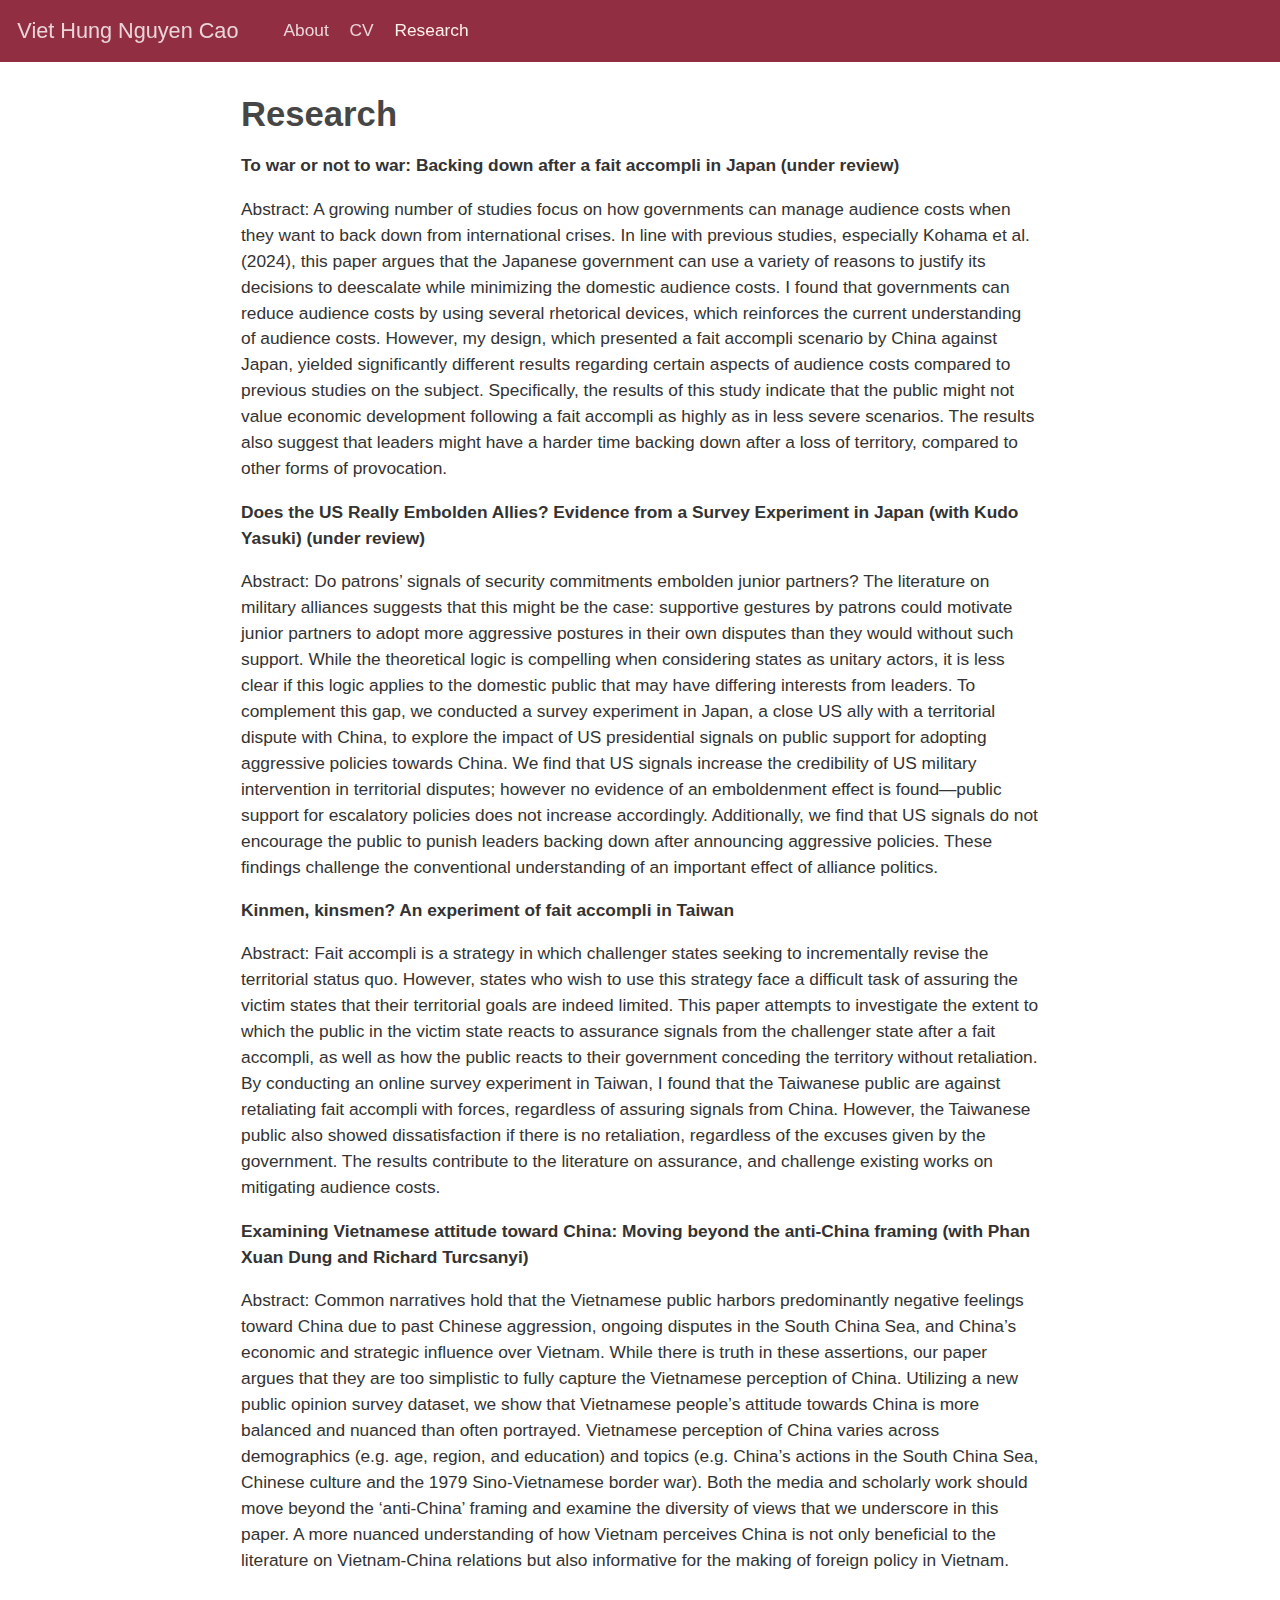
==== docs/research.html @ 2ecb8e29 "Update research.html" ====
<!DOCTYPE html>
<html xmlns="http://www.w3.org/1999/xhtml" lang="en" xml:lang="en"><head>

<meta charset="utf-8">
<meta name="generator" content="quarto-1.3.450">

<meta name="viewport" content="width=device-width, initial-scale=1.0, user-scalable=yes">


<title>Viet Hung Nguyen Cao - Research</title>
<style>
code{white-space: pre-wrap;}
span.smallcaps{font-variant: small-caps;}
div.columns{display: flex; gap: min(4vw, 1.5em);}
div.column{flex: auto; overflow-x: auto;}
div.hanging-indent{margin-left: 1.5em; text-indent: -1.5em;}
ul.task-list{list-style: none;}
ul.task-list li input[type="checkbox"] {
  width: 0.8em;
  margin: 0 0.8em 0.2em -1em; /* quarto-specific, see https://github.com/quarto-dev/quarto-cli/issues/4556 */ 
  vertical-align: middle;
}
</style>


<script src="site_libs/quarto-nav/quarto-nav.js"></script>
<script src="site_libs/quarto-nav/headroom.min.js"></script>
<script src="site_libs/clipboard/clipboard.min.js"></script>
<script src="site_libs/quarto-search/autocomplete.umd.js"></script>
<script src="site_libs/quarto-search/fuse.min.js"></script>
<script src="site_libs/quarto-search/quarto-search.js"></script>
<meta name="quarto:offset" content="./">
<script src="site_libs/quarto-html/quarto.js"></script>
<script src="site_libs/quarto-html/popper.min.js"></script>
<script src="site_libs/quarto-html/tippy.umd.min.js"></script>
<script src="site_libs/quarto-html/anchor.min.js"></script>
<link href="site_libs/quarto-html/tippy.css" rel="stylesheet">
<link href="site_libs/quarto-html/quarto-syntax-highlighting.css" rel="stylesheet" id="quarto-text-highlighting-styles">
<script src="site_libs/bootstrap/bootstrap.min.js"></script>
<link href="site_libs/bootstrap/bootstrap-icons.css" rel="stylesheet">
<link href="site_libs/bootstrap/bootstrap.min.css" rel="stylesheet" id="quarto-bootstrap" data-mode="light">
<script id="quarto-search-options" type="application/json">{
  "location": "navbar",
  "copy-button": false,
  "collapse-after": 3,
  "panel-placement": "end",
  "type": "overlay",
  "limit": 20,
  "language": {
    "search-no-results-text": "No results",
    "search-matching-documents-text": "matching documents",
    "search-copy-link-title": "Copy link to search",
    "search-hide-matches-text": "Hide additional matches",
    "search-more-match-text": "more match in this document",
    "search-more-matches-text": "more matches in this document",
    "search-clear-button-title": "Clear",
    "search-detached-cancel-button-title": "Cancel",
    "search-submit-button-title": "Submit",
    "search-label": "Search"
  }
}</script>


</head>

<body class="nav-fixed fullcontent">

<div id="quarto-search-results"></div>
  <header id="quarto-header" class="headroom fixed-top">
    <nav class="navbar navbar-expand-lg navbar-dark ">
      <div class="navbar-container container-fluid">
      <div class="navbar-brand-container">
    <a class="navbar-brand" href="./index.html">
    <span class="navbar-title">Viet Hung Nguyen Cao</span>
    </a>
  </div>
            <div id="quarto-search" class="" title="Search"></div>
          <button class="navbar-toggler" type="button" data-bs-toggle="collapse" data-bs-target="#navbarCollapse" aria-controls="navbarCollapse" aria-expanded="false" aria-label="Toggle navigation" onclick="if (window.quartoToggleHeadroom) { window.quartoToggleHeadroom(); }">
  <span class="navbar-toggler-icon"></span>
</button>
          <div class="collapse navbar-collapse" id="navbarCollapse">
            <ul class="navbar-nav navbar-nav-scroll me-auto">
  <li class="nav-item">
    <a class="nav-link" href="./index.html" rel="" target="">
 <span class="menu-text">About</span></a>
  </li>  
  <li class="nav-item">
    <a class="nav-link" href="./CV.html" rel="" target="">
 <span class="menu-text">CV</span></a>
  </li>  
  <li class="nav-item">
    <a class="nav-link active" href="./research.html" rel="" target="" aria-current="page">
 <span class="menu-text">Research</span></a>
  </li>  
</ul>
            <div class="quarto-navbar-tools ms-auto">
</div>
          </div> <!-- /navcollapse -->
      </div> <!-- /container-fluid -->
    </nav>
</header>
<!-- content -->
<div id="quarto-content" class="quarto-container page-columns page-rows-contents page-layout-article page-navbar">
<!-- sidebar -->
<!-- margin-sidebar -->
    
<!-- main -->
<main class="content" id="quarto-document-content">

<header id="title-block-header" class="quarto-title-block default">
<div class="quarto-title">
<h1 class="title">Research</h1>
</div>



<div class="quarto-title-meta">

    
  
    
  </div>
  

</header>

<p><strong>To war or not to war: Backing down after a fait accompli in Japan (under review)</strong></p>
<p>Abstract: A growing number of studies focus on how governments can manage audience costs when they want to back down from international crises. In line with previous studies, especially Kohama et al. (2024), this paper argues that the Japanese government can use a variety of reasons to justify its decisions to deescalate while minimizing the domestic audience costs. I found that governments can reduce audience costs by using several rhetorical devices, which reinforces the current understanding of audience costs. However, my design, which presented a fait accompli scenario by China against Japan, yielded significantly different results regarding certain aspects of audience costs compared to previous studies on the subject. Specifically, the results of this study indicate that the public might not value economic development following a fait accompli as highly as in less severe scenarios. The results also suggest that leaders might have a harder time backing down after a loss of territory, compared to other forms of provocation.</p>
<p><strong>Does the US Really Embolden Allies? Evidence from a Survey Experiment in Japan (with Kudo Yasuki) (under review)</strong><p>
<p>Abstract: Do patrons’ signals of security commitments embolden junior partners? The literature on military alliances suggests that this might be the case: supportive gestures by patrons could motivate junior partners to adopt more aggressive postures in their own disputes than they would without such support. While the theoretical logic is compelling when considering states as unitary actors, it is less clear if this logic applies to the domestic public that may have differing interests from leaders. To complement this gap, we conducted a survey experiment in Japan, a close US ally with a territorial dispute with China, to explore the impact of US presidential signals on public support for adopting aggressive policies towards China. We find that US signals increase the credibility of US military intervention in territorial disputes; however no evidence of an emboldenment effect is found—public support for escalatory policies does not increase accordingly. Additionally, we find that US signals do not encourage the public to punish leaders backing down after announcing aggressive policies. These findings challenge the conventional understanding of an important effect of alliance politics.<p>
<p><strong>Kinmen, kinsmen? An experiment of fait accompli in Taiwan</strong><p>
<p>Abstract: Fait accompli is a strategy in which challenger states seeking to incrementally revise the territorial status quo. However, states who wish to use this strategy face a difficult task of assuring the victim states that their territorial goals are indeed limited. This paper attempts to investigate the extent to which the public in the victim state reacts to assurance signals from the challenger state after a fait accompli, as well as how the public reacts to their government conceding the territory without retaliation. By conducting an online survey experiment in Taiwan, I found that the Taiwanese public are against retaliating fait accompli with forces, regardless of assuring signals from China. However, the Taiwanese public also showed dissatisfaction if there is no retaliation, regardless of the excuses given by the government. The results contribute to the literature on assurance, and challenge existing works on mitigating audience costs.<p>  
<p><strong>Examining Vietnamese attitude toward China: Moving beyond the anti-China framing (with Phan Xuan Dung and Richard Turcsanyi)</strong></p>
<p>Abstract: Common narratives hold that the Vietnamese public harbors predominantly negative feelings toward China due to past Chinese aggression, ongoing disputes in the South China Sea, and China’s economic and strategic influence over Vietnam. While there is truth in these assertions, our paper argues that they are too simplistic to fully capture the Vietnamese perception of China. Utilizing a new public opinion survey dataset, we show that Vietnamese people’s attitude towards China is more balanced and nuanced than often portrayed. Vietnamese perception of China varies across demographics (e.g.&nbsp;age, region, and education) and topics (e.g.&nbsp;China’s actions in the South China Sea, Chinese culture and the 1979 Sino-Vietnamese border war). Both the media and scholarly work should move beyond the ‘anti-China’ framing and examine the diversity of views that we underscore in this paper. A more nuanced understanding of how Vietnam perceives China is not only beneficial to the literature on Vietnam-China relations but also informative for the making of foreign policy in Vietnam.</p>



</main> <!-- /main -->
<script id="quarto-html-after-body" type="application/javascript">
window.document.addEventListener("DOMContentLoaded", function (event) {
  const toggleBodyColorMode = (bsSheetEl) => {
    const mode = bsSheetEl.getAttribute("data-mode");
    const bodyEl = window.document.querySelector("body");
    if (mode === "dark") {
      bodyEl.classList.add("quarto-dark");
      bodyEl.classList.remove("quarto-light");
    } else {
      bodyEl.classList.add("quarto-light");
      bodyEl.classList.remove("quarto-dark");
    }
  }
  const toggleBodyColorPrimary = () => {
    const bsSheetEl = window.document.querySelector("link#quarto-bootstrap");
    if (bsSheetEl) {
      toggleBodyColorMode(bsSheetEl);
    }
  }
  toggleBodyColorPrimary();  
  const icon = "";
  const anchorJS = new window.AnchorJS();
  anchorJS.options = {
    placement: 'right',
    icon: icon
  };
  anchorJS.add('.anchored');
  const isCodeAnnotation = (el) => {
    for (const clz of el.classList) {
      if (clz.startsWith('code-annotation-')) {                     
        return true;
      }
    }
    return false;
  }
  const clipboard = new window.ClipboardJS('.code-copy-button', {
    text: function(trigger) {
      const codeEl = trigger.previousElementSibling.cloneNode(true);
      for (const childEl of codeEl.children) {
        if (isCodeAnnotation(childEl)) {
          childEl.remove();
        }
      }
      return codeEl.innerText;
    }
  });
  clipboard.on('success', function(e) {
    // button target
    const button = e.trigger;
    // don't keep focus
    button.blur();
    // flash "checked"
    button.classList.add('code-copy-button-checked');
    var currentTitle = button.getAttribute("title");
    button.setAttribute("title", "Copied!");
    let tooltip;
    if (window.bootstrap) {
      button.setAttribute("data-bs-toggle", "tooltip");
      button.setAttribute("data-bs-placement", "left");
      button.setAttribute("data-bs-title", "Copied!");
      tooltip = new bootstrap.Tooltip(button, 
        { trigger: "manual", 
          customClass: "code-copy-button-tooltip",
          offset: [0, -8]});
      tooltip.show();    
    }
    setTimeout(function() {
      if (tooltip) {
        tooltip.hide();
        button.removeAttribute("data-bs-title");
        button.removeAttribute("data-bs-toggle");
        button.removeAttribute("data-bs-placement");
      }
      button.setAttribute("title", currentTitle);
      button.classList.remove('code-copy-button-checked');
    }, 1000);
    // clear code selection
    e.clearSelection();
  });
  function tippyHover(el, contentFn) {
    const config = {
      allowHTML: true,
      content: contentFn,
      maxWidth: 500,
      delay: 100,
      arrow: false,
      appendTo: function(el) {
          return el.parentElement;
      },
      interactive: true,
      interactiveBorder: 10,
      theme: 'quarto',
      placement: 'bottom-start'
    };
    window.tippy(el, config); 
  }
  const noterefs = window.document.querySelectorAll('a[role="doc-noteref"]');
  for (var i=0; i<noterefs.length; i++) {
    const ref = noterefs[i];
    tippyHover(ref, function() {
      // use id or data attribute instead here
      let href = ref.getAttribute('data-footnote-href') || ref.getAttribute('href');
      try { href = new URL(href).hash; } catch {}
      const id = href.replace(/^#\/?/, "");
      const note = window.document.getElementById(id);
      return note.innerHTML;
    });
  }
      let selectedAnnoteEl;
      const selectorForAnnotation = ( cell, annotation) => {
        let cellAttr = 'data-code-cell="' + cell + '"';
        let lineAttr = 'data-code-annotation="' +  annotation + '"';
        const selector = 'span[' + cellAttr + '][' + lineAttr + ']';
        return selector;
      }
      const selectCodeLines = (annoteEl) => {
        const doc = window.document;
        const targetCell = annoteEl.getAttribute("data-target-cell");
        const targetAnnotation = annoteEl.getAttribute("data-target-annotation");
        const annoteSpan = window.document.querySelector(selectorForAnnotation(targetCell, targetAnnotation));
        const lines = annoteSpan.getAttribute("data-code-lines").split(",");
        const lineIds = lines.map((line) => {
          return targetCell + "-" + line;
        })
        let top = null;
        let height = null;
        let parent = null;
        if (lineIds.length > 0) {
            //compute the position of the single el (top and bottom and make a div)
            const el = window.document.getElementById(lineIds[0]);
            top = el.offsetTop;
            height = el.offsetHeight;
            parent = el.parentElement.parentElement;
          if (lineIds.length > 1) {
            const lastEl = window.document.getElementById(lineIds[lineIds.length - 1]);
            const bottom = lastEl.offsetTop + lastEl.offsetHeight;
            height = bottom - top;
          }
          if (top !== null && height !== null && parent !== null) {
            // cook up a div (if necessary) and position it 
            let div = window.document.getElementById("code-annotation-line-highlight");
            if (div === null) {
              div = window.document.createElement("div");
              div.setAttribute("id", "code-annotation-line-highlight");
              div.style.position = 'absolute';
              parent.appendChild(div);
            }
            div.style.top = top - 2 + "px";
            div.style.height = height + 4 + "px";
            let gutterDiv = window.document.getElementById("code-annotation-line-highlight-gutter");
            if (gutterDiv === null) {
              gutterDiv = window.document.createElement("div");
              gutterDiv.setAttribute("id", "code-annotation-line-highlight-gutter");
              gutterDiv.style.position = 'absolute';
              const codeCell = window.document.getElementById(targetCell);
              const gutter = codeCell.querySelector('.code-annotation-gutter');
              gutter.appendChild(gutterDiv);
            }
            gutterDiv.style.top = top - 2 + "px";
            gutterDiv.style.height = height + 4 + "px";
          }
          selectedAnnoteEl = annoteEl;
        }
      };
      const unselectCodeLines = () => {
        const elementsIds = ["code-annotation-line-highlight", "code-annotation-line-highlight-gutter"];
        elementsIds.forEach((elId) => {
          const div = window.document.getElementById(elId);
          if (div) {
            div.remove();
          }
        });
        selectedAnnoteEl = undefined;
      };
      // Attach click handler to the DT
      const annoteDls = window.document.querySelectorAll('dt[data-target-cell]');
      for (const annoteDlNode of annoteDls) {
        annoteDlNode.addEventListener('click', (event) => {
          const clickedEl = event.target;
          if (clickedEl !== selectedAnnoteEl) {
            unselectCodeLines();
            const activeEl = window.document.querySelector('dt[data-target-cell].code-annotation-active');
            if (activeEl) {
              activeEl.classList.remove('code-annotation-active');
            }
            selectCodeLines(clickedEl);
            clickedEl.classList.add('code-annotation-active');
          } else {
            // Unselect the line
            unselectCodeLines();
            clickedEl.classList.remove('code-annotation-active');
          }
        });
      }
  const findCites = (el) => {
    const parentEl = el.parentElement;
    if (parentEl) {
      const cites = parentEl.dataset.cites;
      if (cites) {
        return {
          el,
          cites: cites.split(' ')
        };
      } else {
        return findCites(el.parentElement)
      }
    } else {
      return undefined;
    }
  };
  var bibliorefs = window.document.querySelectorAll('a[role="doc-biblioref"]');
  for (var i=0; i<bibliorefs.length; i++) {
    const ref = bibliorefs[i];
    const citeInfo = findCites(ref);
    if (citeInfo) {
      tippyHover(citeInfo.el, function() {
        var popup = window.document.createElement('div');
        citeInfo.cites.forEach(function(cite) {
          var citeDiv = window.document.createElement('div');
          citeDiv.classList.add('hanging-indent');
          citeDiv.classList.add('csl-entry');
          var biblioDiv = window.document.getElementById('ref-' + cite);
          if (biblioDiv) {
            citeDiv.innerHTML = biblioDiv.innerHTML;
          }
          popup.appendChild(citeDiv);
        });
        return popup.innerHTML;
      });
    }
  }
});
</script>
</div> <!-- /content -->



</body></html>
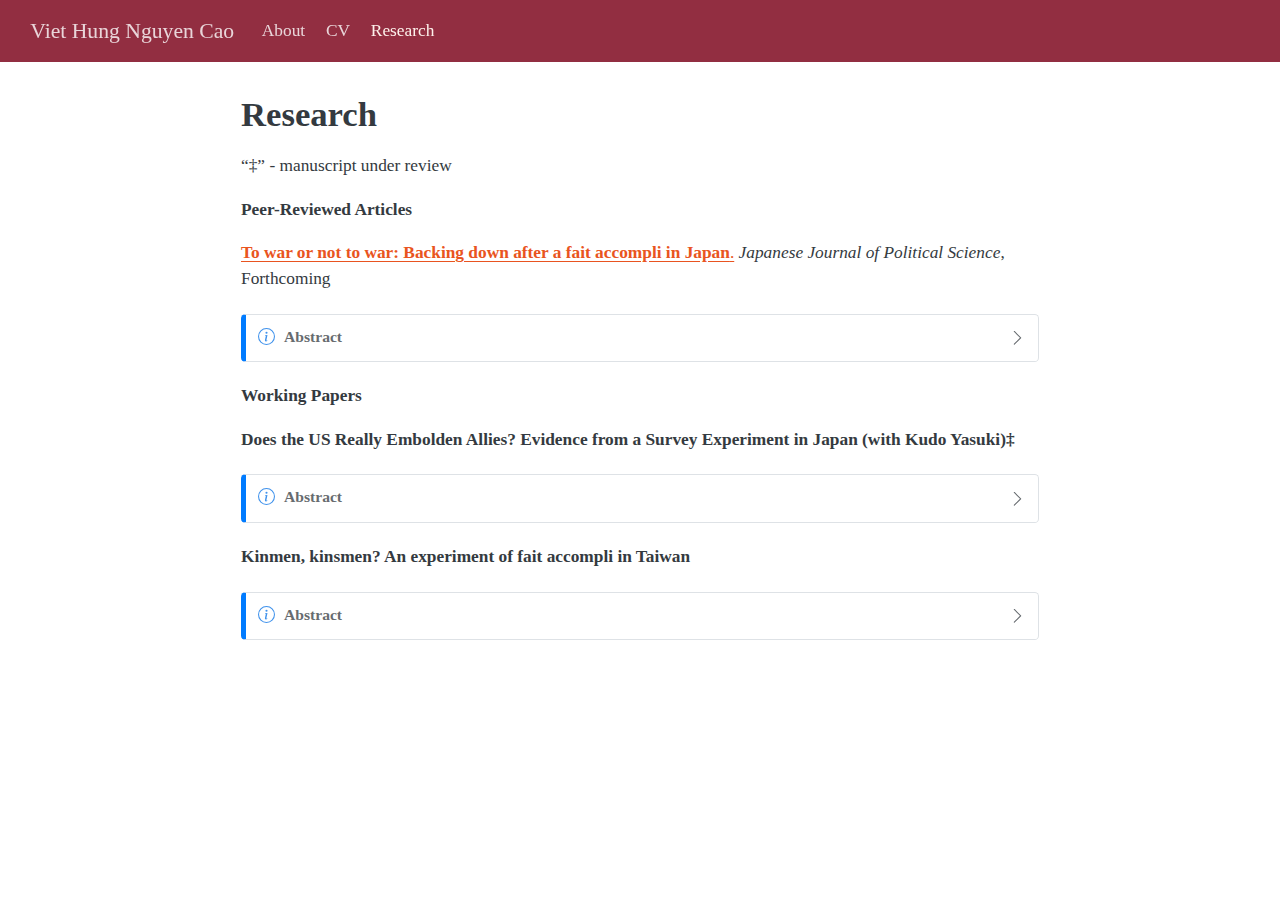
==== commit 45e27247: "message" ====
--- a/docs/research.html
+++ b/docs/research.html
@@ -2,12 +2,12 @@
 <html xmlns="http://www.w3.org/1999/xhtml" lang="en" xml:lang="en"><head>
 
 <meta charset="utf-8">
-<meta name="generator" content="quarto-1.3.450">
+<meta name="generator" content="quarto-1.5.57">
 
 <meta name="viewport" content="width=device-width, initial-scale=1.0, user-scalable=yes">
 
 
-<title>Viet Hung Nguyen Cao - Research</title>
+<title>Research – Viet Hung Nguyen Cao</title>
 <style>
 code{white-space: pre-wrap;}
 span.smallcaps{font-variant: small-caps;}
@@ -45,7 +45,13 @@
   "collapse-after": 3,
   "panel-placement": "end",
   "type": "overlay",
-  "limit": 20,
+  "limit": 50,
+  "keyboard-shortcut": [
+    "f",
+    "/",
+    "s"
+  ],
+  "show-item-context": false,
   "language": {
     "search-no-results-text": "No results",
     "search-matching-documents-text": "matching documents",
@@ -54,6 +60,7 @@
     "search-more-match-text": "more match in this document",
     "search-more-matches-text": "more matches in this document",
     "search-clear-button-title": "Clear",
+    "search-text-placeholder": "",
     "search-detached-cancel-button-title": "Cancel",
     "search-submit-button-title": "Submit",
     "search-label": "Search"
@@ -67,35 +74,35 @@
 
 <div id="quarto-search-results"></div>
   <header id="quarto-header" class="headroom fixed-top">
-    <nav class="navbar navbar-expand-lg navbar-dark ">
+    <nav class="navbar navbar-expand-lg " data-bs-theme="dark">
       <div class="navbar-container container-fluid">
-      <div class="navbar-brand-container">
+      <div class="navbar-brand-container mx-auto">
     <a class="navbar-brand" href="./index.html">
     <span class="navbar-title">Viet Hung Nguyen Cao</span>
     </a>
   </div>
             <div id="quarto-search" class="" title="Search"></div>
-          <button class="navbar-toggler" type="button" data-bs-toggle="collapse" data-bs-target="#navbarCollapse" aria-controls="navbarCollapse" aria-expanded="false" aria-label="Toggle navigation" onclick="if (window.quartoToggleHeadroom) { window.quartoToggleHeadroom(); }">
+          <button class="navbar-toggler" type="button" data-bs-toggle="collapse" data-bs-target="#navbarCollapse" aria-controls="navbarCollapse" role="menu" aria-expanded="false" aria-label="Toggle navigation" onclick="if (window.quartoToggleHeadroom) { window.quartoToggleHeadroom(); }">
   <span class="navbar-toggler-icon"></span>
 </button>
           <div class="collapse navbar-collapse" id="navbarCollapse">
             <ul class="navbar-nav navbar-nav-scroll me-auto">
   <li class="nav-item">
-    <a class="nav-link" href="./index.html" rel="" target="">
- <span class="menu-text">About</span></a>
+    <a class="nav-link" href="./index.html"> 
+<span class="menu-text">About</span></a>
   </li>  
   <li class="nav-item">
-    <a class="nav-link" href="./CV.html" rel="" target="">
- <span class="menu-text">CV</span></a>
+    <a class="nav-link" href="./CV.html"> 
+<span class="menu-text">CV</span></a>
   </li>  
   <li class="nav-item">
-    <a class="nav-link active" href="./research.html" rel="" target="" aria-current="page">
- <span class="menu-text">Research</span></a>
+    <a class="nav-link active" href="./research.html" aria-current="page"> 
+<span class="menu-text">Research</span></a>
   </li>  
 </ul>
-            <div class="quarto-navbar-tools ms-auto">
-</div>
           </div> <!-- /navcollapse -->
+            <div class="quarto-navbar-tools">
+</div>
       </div> <!-- /container-fluid -->
     </nav>
 </header>
@@ -122,16 +129,64 @@
   </div>
   
 
+
 </header>
 
-<p><strong>To war or not to war: Backing down after a fait accompli in Japan (under review)</strong></p>
-<p>Abstract: A growing number of studies focus on how governments can manage audience costs when they want to back down from international crises. In line with previous studies, especially Kohama et al. (2024), this paper argues that the Japanese government can use a variety of reasons to justify its decisions to deescalate while minimizing the domestic audience costs. I found that governments can reduce audience costs by using several rhetorical devices, which reinforces the current understanding of audience costs. However, my design, which presented a fait accompli scenario by China against Japan, yielded significantly different results regarding certain aspects of audience costs compared to previous studies on the subject. Specifically, the results of this study indicate that the public might not value economic development following a fait accompli as highly as in less severe scenarios. The results also suggest that leaders might have a harder time backing down after a loss of territory, compared to other forms of provocation.</p>
-<p><strong>Does the US Really Embolden Allies? Evidence from a Survey Experiment in Japan (with Kudo Yasuki) (under review)</strong><p>
-<p>Abstract: Do patrons’ signals of security commitments embolden junior partners? The literature on military alliances suggests that this might be the case: supportive gestures by patrons could motivate junior partners to adopt more aggressive postures in their own disputes than they would without such support. While the theoretical logic is compelling when considering states as unitary actors, it is less clear if this logic applies to the domestic public that may have differing interests from leaders. To complement this gap, we conducted a survey experiment in Japan, a close US ally with a territorial dispute with China, to explore the impact of US presidential signals on public support for adopting aggressive policies towards China. We find that US signals increase the credibility of US military intervention in territorial disputes; however no evidence of an emboldenment effect is found—public support for escalatory policies does not increase accordingly. Additionally, we find that US signals do not encourage the public to punish leaders backing down after announcing aggressive policies. These findings challenge the conventional understanding of an important effect of alliance politics.<p>
-<p><strong>Kinmen, kinsmen? An experiment of fait accompli in Taiwan</strong><p>
-<p>Abstract: Fait accompli is a strategy in which challenger states seeking to incrementally revise the territorial status quo. However, states who wish to use this strategy face a difficult task of assuring the victim states that their territorial goals are indeed limited. This paper attempts to investigate the extent to which the public in the victim state reacts to assurance signals from the challenger state after a fait accompli, as well as how the public reacts to their government conceding the territory without retaliation. By conducting an online survey experiment in Taiwan, I found that the Taiwanese public are against retaliating fait accompli with forces, regardless of assuring signals from China. However, the Taiwanese public also showed dissatisfaction if there is no retaliation, regardless of the excuses given by the government. The results contribute to the literature on assurance, and challenge existing works on mitigating audience costs.<p>  
-<p><strong>Examining Vietnamese attitude toward China: Moving beyond the anti-China framing (with Phan Xuan Dung and Richard Turcsanyi)</strong></p>
-<p>Abstract: Common narratives hold that the Vietnamese public harbors predominantly negative feelings toward China due to past Chinese aggression, ongoing disputes in the South China Sea, and China’s economic and strategic influence over Vietnam. While there is truth in these assertions, our paper argues that they are too simplistic to fully capture the Vietnamese perception of China. Utilizing a new public opinion survey dataset, we show that Vietnamese people’s attitude towards China is more balanced and nuanced than often portrayed. Vietnamese perception of China varies across demographics (e.g.&nbsp;age, region, and education) and topics (e.g.&nbsp;China’s actions in the South China Sea, Chinese culture and the 1979 Sino-Vietnamese border war). Both the media and scholarly work should move beyond the ‘anti-China’ framing and examine the diversity of views that we underscore in this paper. A more nuanced understanding of how Vietnam perceives China is not only beneficial to the literature on Vietnam-China relations but also informative for the making of foreign policy in Vietnam.</p>
+
+<p>“‡” - manuscript under review</p>
+<p><strong>Peer-Reviewed Articles</strong></p>
+<p><a href="https://www.cambridge.org/core/journals/japanese-journal-of-political-science/article/to-war-or-not-to-war-backing-down-after-a-fait-accompli-in-japan/6938A9409CD00FB9D9929D87B4CC5216"><strong>To war or not to war: Backing down after a fait accompli in Japan</strong>.</a> <em>Japanese Journal of Political Science</em>, Forthcoming</p>
+<div class="callout callout-style-simple callout-note callout-titled">
+<div class="callout-header d-flex align-content-center" data-bs-toggle="collapse" data-bs-target=".callout-1-contents" aria-controls="callout-1" aria-expanded="false" aria-label="Toggle callout">
+<div class="callout-icon-container">
+<i class="callout-icon"></i>
+</div>
+<div class="callout-title-container flex-fill">
+Abstract
+</div>
+<div class="callout-btn-toggle d-inline-block border-0 py-1 ps-1 pe-0 float-end"><i class="callout-toggle"></i></div>
+</div>
+<div id="callout-1" class="callout-1-contents callout-collapse collapse">
+<div class="callout-body-container callout-body">
+<p>A growing number of studies focus on how governments can manage audience costs when they want to back down from international crises. In line with previous studies, especially Kohama et al.&nbsp;(2024), this paper argues that the Japanese government can use a variety of reasons to justify its decisions to deescalate while minimizing the domestic audience costs. I found that governments can reduce audience costs by using several rhetorical devices, which reinforces the current understanding of audience costs. However, my design, which presented a fait accompli scenario by China against Japan, yielded significantly different results regarding certain aspects of audience costs compared to previous studies on the subject. Specifically, the results of this study indicate that the public might not value economic development following a fait accompli as highly as in less severe scenarios. The results also suggest that leaders might have a harder time backing down after a loss of territory, compared to other forms of provocation.</p>
+</div>
+</div>
+</div>
+<p><strong>Working Papers</strong></p>
+<p><strong>Does the US Really Embolden Allies? Evidence from a Survey Experiment in Japan (with Kudo Yasuki)‡</strong></p>
+<div class="callout callout-style-simple callout-note callout-titled">
+<div class="callout-header d-flex align-content-center" data-bs-toggle="collapse" data-bs-target=".callout-2-contents" aria-controls="callout-2" aria-expanded="false" aria-label="Toggle callout">
+<div class="callout-icon-container">
+<i class="callout-icon"></i>
+</div>
+<div class="callout-title-container flex-fill">
+Abstract
+</div>
+<div class="callout-btn-toggle d-inline-block border-0 py-1 ps-1 pe-0 float-end"><i class="callout-toggle"></i></div>
+</div>
+<div id="callout-2" class="callout-2-contents callout-collapse collapse">
+<div class="callout-body-container callout-body">
+<p>Abstract: Do patrons’ signals of security commitments embolden junior partners? The literature on military alliances suggests that this might be the case: supportive gestures by patrons could motivate junior partners to adopt more aggressive postures in their own disputes than they would without such support. While the theoretical logic is compelling when considering states as unitary actors, it is less clear if this logic applies to the domestic public that may have differing interests from leaders. To complement this gap, we conducted a survey experiment in Japan, a close US ally with a territorial dispute with China, to explore the impact of US presidential signals on public support for adopting aggressive policies towards China. We find that US signals increase the credibility of US military intervention in territorial disputes; however no evidence of an emboldenment effect is found—public support for escalatory policies does not increase accordingly. Additionally, we find that US signals do not encourage the public to punish leaders backing down after announcing aggressive policies. These findings challenge the conventional understanding of an important effect of alliance politics.</p>
+</div>
+</div>
+</div>
+<p><strong>Kinmen, kinsmen? An experiment of fait accompli in Taiwan</strong></p>
+<div class="callout callout-style-simple callout-note callout-titled">
+<div class="callout-header d-flex align-content-center" data-bs-toggle="collapse" data-bs-target=".callout-3-contents" aria-controls="callout-3" aria-expanded="false" aria-label="Toggle callout">
+<div class="callout-icon-container">
+<i class="callout-icon"></i>
+</div>
+<div class="callout-title-container flex-fill">
+Abstract
+</div>
+<div class="callout-btn-toggle d-inline-block border-0 py-1 ps-1 pe-0 float-end"><i class="callout-toggle"></i></div>
+</div>
+<div id="callout-3" class="callout-3-contents callout-collapse collapse">
+<div class="callout-body-container callout-body">
+<p>Fait accompli is a strategy in which challenger states seeking to incrementally revise the territorial status quo. However, states who wish to use this strategy face a difficult task of assuring the victim states that their territorial goals are indeed limited. This paper attempts to investigate the extent to which the public in the victim state reacts to assurance signals from the challenger state after a fait accompli, as well as how the public reacts to their government conceding the territory without retaliation. By conducting an online survey experiment in Taiwan, I found that the Taiwanese public are against retaliating fait accompli with forces, regardless of assuring signals from China. However, the Taiwanese public also showed dissatisfaction if there is no retaliation, regardless of the excuses given by the government. The results contribute to the literature on assurance, and challenge existing works on mitigating audience costs.</p>
+</div>
+</div>
+</div>
 
 
 
@@ -171,18 +226,7 @@
     }
     return false;
   }
-  const clipboard = new window.ClipboardJS('.code-copy-button', {
-    text: function(trigger) {
-      const codeEl = trigger.previousElementSibling.cloneNode(true);
-      for (const childEl of codeEl.children) {
-        if (isCodeAnnotation(childEl)) {
-          childEl.remove();
-        }
-      }
-      return codeEl.innerText;
-    }
-  });
-  clipboard.on('success', function(e) {
+  const onCopySuccess = function(e) {
     // button target
     const button = e.trigger;
     // don't keep focus
@@ -214,11 +258,50 @@
     }, 1000);
     // clear code selection
     e.clearSelection();
+  }
+  const getTextToCopy = function(trigger) {
+      const codeEl = trigger.previousElementSibling.cloneNode(true);
+      for (const childEl of codeEl.children) {
+        if (isCodeAnnotation(childEl)) {
+          childEl.remove();
+        }
+      }
+      return codeEl.innerText;
+  }
+  const clipboard = new window.ClipboardJS('.code-copy-button:not([data-in-quarto-modal])', {
+    text: getTextToCopy
   });
-  function tippyHover(el, contentFn) {
+  clipboard.on('success', onCopySuccess);
+  if (window.document.getElementById('quarto-embedded-source-code-modal')) {
+    // For code content inside modals, clipBoardJS needs to be initialized with a container option
+    // TODO: Check when it could be a function (https://github.com/zenorocha/clipboard.js/issues/860)
+    const clipboardModal = new window.ClipboardJS('.code-copy-button[data-in-quarto-modal]', {
+      text: getTextToCopy,
+      container: window.document.getElementById('quarto-embedded-source-code-modal')
+    });
+    clipboardModal.on('success', onCopySuccess);
+  }
+    var localhostRegex = new RegExp(/^(?:http|https):\/\/localhost\:?[0-9]*\//);
+    var mailtoRegex = new RegExp(/^mailto:/);
+      var filterRegex = new RegExp('/' + window.location.host + '/');
+    var isInternal = (href) => {
+        return filterRegex.test(href) || localhostRegex.test(href) || mailtoRegex.test(href);
+    }
+    // Inspect non-navigation links and adorn them if external
+ 	var links = window.document.querySelectorAll('a[href]:not(.nav-link):not(.navbar-brand):not(.toc-action):not(.sidebar-link):not(.sidebar-item-toggle):not(.pagination-link):not(.no-external):not([aria-hidden]):not(.dropdown-item):not(.quarto-navigation-tool):not(.about-link)');
+    for (var i=0; i<links.length; i++) {
+      const link = links[i];
+      if (!isInternal(link.href)) {
+        // undo the damage that might have been done by quarto-nav.js in the case of
+        // links that we want to consider external
+        if (link.dataset.originalHref !== undefined) {
+          link.href = link.dataset.originalHref;
+        }
+      }
+    }
+  function tippyHover(el, contentFn, onTriggerFn, onUntriggerFn) {
     const config = {
       allowHTML: true,
-      content: contentFn,
       maxWidth: 500,
       delay: 100,
       arrow: false,
@@ -228,8 +311,17 @@
       interactive: true,
       interactiveBorder: 10,
       theme: 'quarto',
-      placement: 'bottom-start'
+      placement: 'bottom-start',
     };
+    if (contentFn) {
+      config.content = contentFn;
+    }
+    if (onTriggerFn) {
+      config.onTrigger = onTriggerFn;
+    }
+    if (onUntriggerFn) {
+      config.onUntrigger = onUntriggerFn;
+    }
     window.tippy(el, config); 
   }
   const noterefs = window.document.querySelectorAll('a[role="doc-noteref"]');
@@ -241,7 +333,130 @@
       try { href = new URL(href).hash; } catch {}
       const id = href.replace(/^#\/?/, "");
       const note = window.document.getElementById(id);
-      return note.innerHTML;
+      if (note) {
+        return note.innerHTML;
+      } else {
+        return "";
+      }
+    });
+  }
+  const xrefs = window.document.querySelectorAll('a.quarto-xref');
+  const processXRef = (id, note) => {
+    // Strip column container classes
+    const stripColumnClz = (el) => {
+      el.classList.remove("page-full", "page-columns");
+      if (el.children) {
+        for (const child of el.children) {
+          stripColumnClz(child);
+        }
+      }
+    }
+    stripColumnClz(note)
+    if (id === null || id.startsWith('sec-')) {
+      // Special case sections, only their first couple elements
+      const container = document.createElement("div");
+      if (note.children && note.children.length > 2) {
+        container.appendChild(note.children[0].cloneNode(true));
+        for (let i = 1; i < note.children.length; i++) {
+          const child = note.children[i];
+          if (child.tagName === "P" && child.innerText === "") {
+            continue;
+          } else {
+            container.appendChild(child.cloneNode(true));
+            break;
+          }
+        }
+        if (window.Quarto?.typesetMath) {
+          window.Quarto.typesetMath(container);
+        }
+        return container.innerHTML
+      } else {
+        if (window.Quarto?.typesetMath) {
+          window.Quarto.typesetMath(note);
+        }
+        return note.innerHTML;
+      }
+    } else {
+      // Remove any anchor links if they are present
+      const anchorLink = note.querySelector('a.anchorjs-link');
+      if (anchorLink) {
+        anchorLink.remove();
+      }
+      if (window.Quarto?.typesetMath) {
+        window.Quarto.typesetMath(note);
+      }
+      // TODO in 1.5, we should make sure this works without a callout special case
+      if (note.classList.contains("callout")) {
+        return note.outerHTML;
+      } else {
+        return note.innerHTML;
+      }
+    }
+  }
+  for (var i=0; i<xrefs.length; i++) {
+    const xref = xrefs[i];
+    tippyHover(xref, undefined, function(instance) {
+      instance.disable();
+      let url = xref.getAttribute('href');
+      let hash = undefined; 
+      if (url.startsWith('#')) {
+        hash = url;
+      } else {
+        try { hash = new URL(url).hash; } catch {}
+      }
+      if (hash) {
+        const id = hash.replace(/^#\/?/, "");
+        const note = window.document.getElementById(id);
+        if (note !== null) {
+          try {
+            const html = processXRef(id, note.cloneNode(true));
+            instance.setContent(html);
+          } finally {
+            instance.enable();
+            instance.show();
+          }
+        } else {
+          // See if we can fetch this
+          fetch(url.split('#')[0])
+          .then(res => res.text())
+          .then(html => {
+            const parser = new DOMParser();
+            const htmlDoc = parser.parseFromString(html, "text/html");
+            const note = htmlDoc.getElementById(id);
+            if (note !== null) {
+              const html = processXRef(id, note);
+              instance.setContent(html);
+            } 
+          }).finally(() => {
+            instance.enable();
+            instance.show();
+          });
+        }
+      } else {
+        // See if we can fetch a full url (with no hash to target)
+        // This is a special case and we should probably do some content thinning / targeting
+        fetch(url)
+        .then(res => res.text())
+        .then(html => {
+          const parser = new DOMParser();
+          const htmlDoc = parser.parseFromString(html, "text/html");
+          const note = htmlDoc.querySelector('main.content');
+          if (note !== null) {
+            // This should only happen for chapter cross references
+            // (since there is no id in the URL)
+            // remove the first header
+            if (note.children.length > 0 && note.children[0].tagName === "HEADER") {
+              note.children[0].remove();
+            }
+            const html = processXRef(null, note);
+            instance.setContent(html);
+          } 
+        }).finally(() => {
+          instance.enable();
+          instance.show();
+        });
+      }
+    }, function(instance) {
     });
   }
       let selectedAnnoteEl;
@@ -285,6 +500,7 @@
             }
             div.style.top = top - 2 + "px";
             div.style.height = height + 4 + "px";
+            div.style.left = 0;
             let gutterDiv = window.document.getElementById("code-annotation-line-highlight-gutter");
             if (gutterDiv === null) {
               gutterDiv = window.document.createElement("div");
@@ -310,6 +526,32 @@
         });
         selectedAnnoteEl = undefined;
       };
+        // Handle positioning of the toggle
+    window.addEventListener(
+      "resize",
+      throttle(() => {
+        elRect = undefined;
+        if (selectedAnnoteEl) {
+          selectCodeLines(selectedAnnoteEl);
+        }
+      }, 10)
+    );
+    function throttle(fn, ms) {
+    let throttle = false;
+    let timer;
+      return (...args) => {
+        if(!throttle) { // first call gets through
+            fn.apply(this, args);
+            throttle = true;
+        } else { // all the others get throttled
+            if(timer) clearTimeout(timer); // cancel #2
+            timer = setTimeout(() => {
+              fn.apply(this, args);
+              timer = throttle = false;
+            }, ms);
+        }
+      };
+    }
       // Attach click handler to the DT
       const annoteDls = window.document.querySelectorAll('dt[data-target-cell]');
       for (const annoteDlNode of annoteDls) {
@@ -373,4 +615,5 @@
 
 
 
-</body></html>
+
+</body></html>